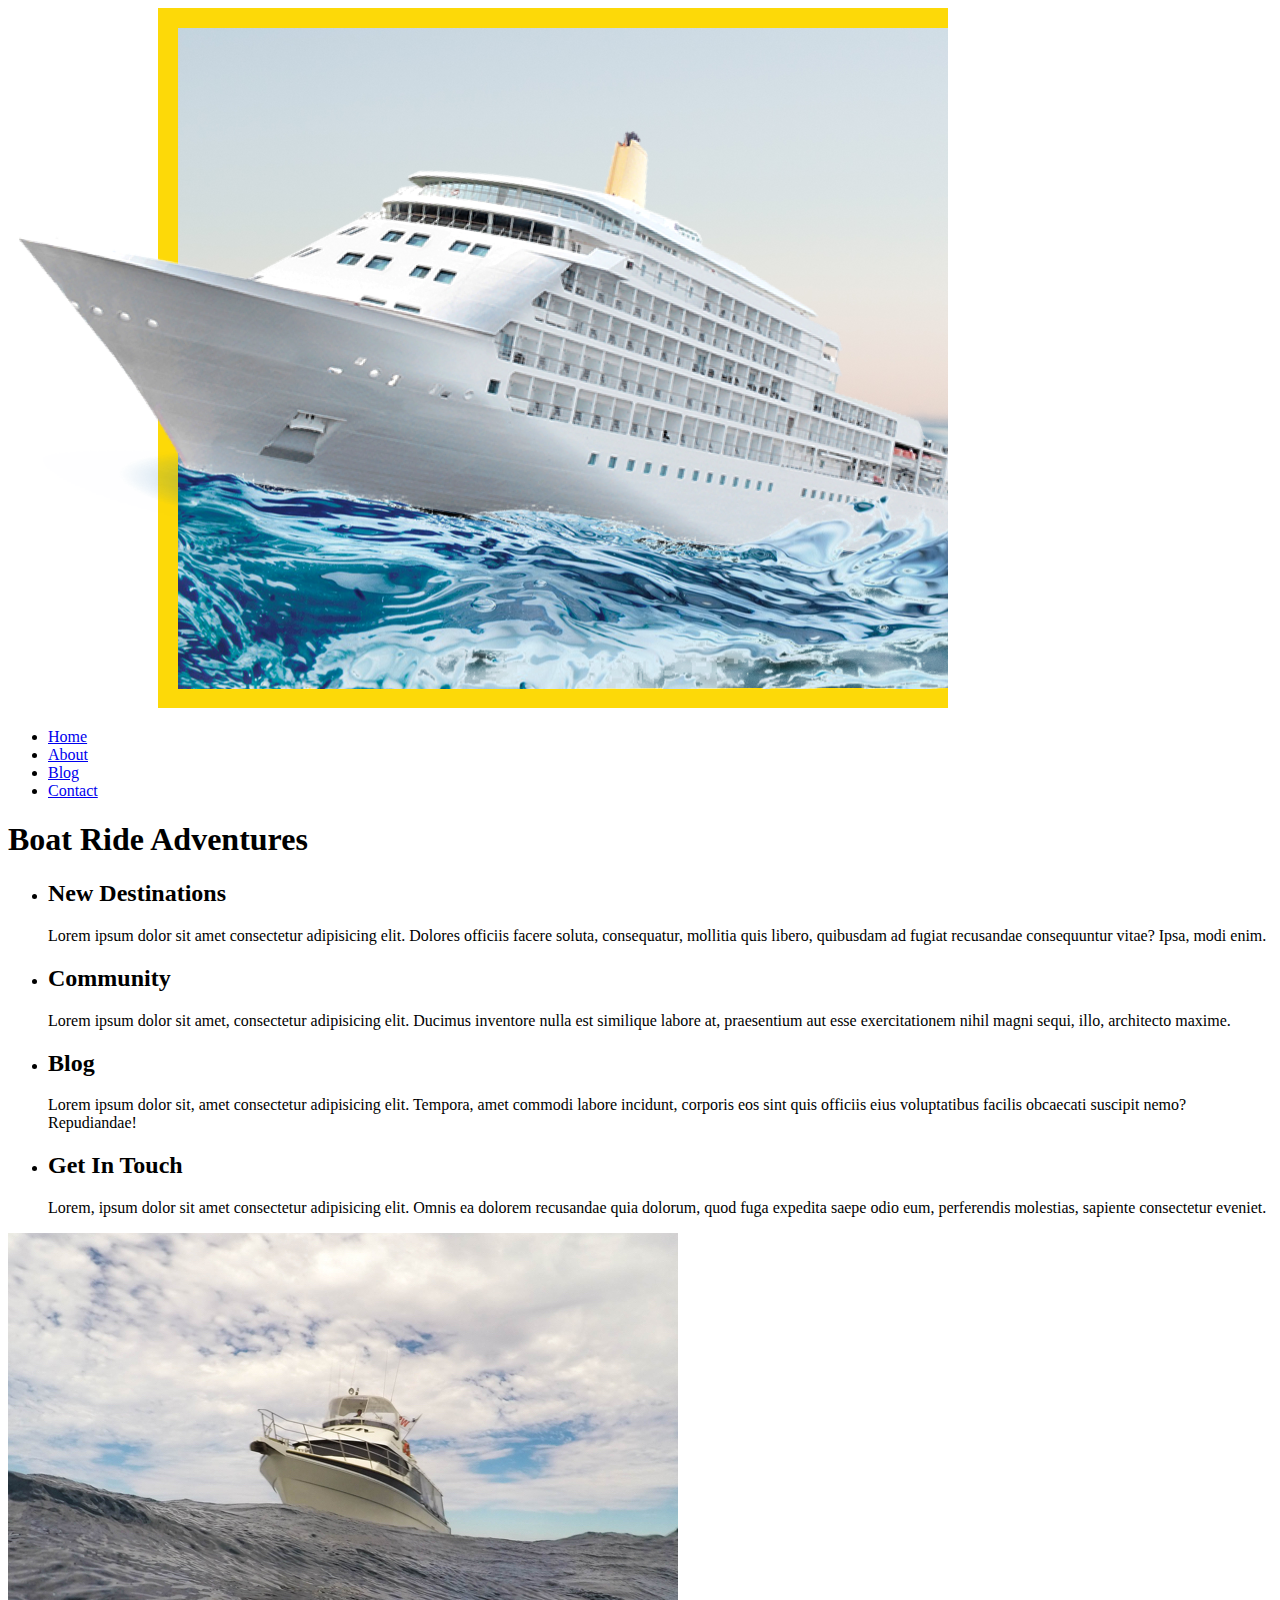
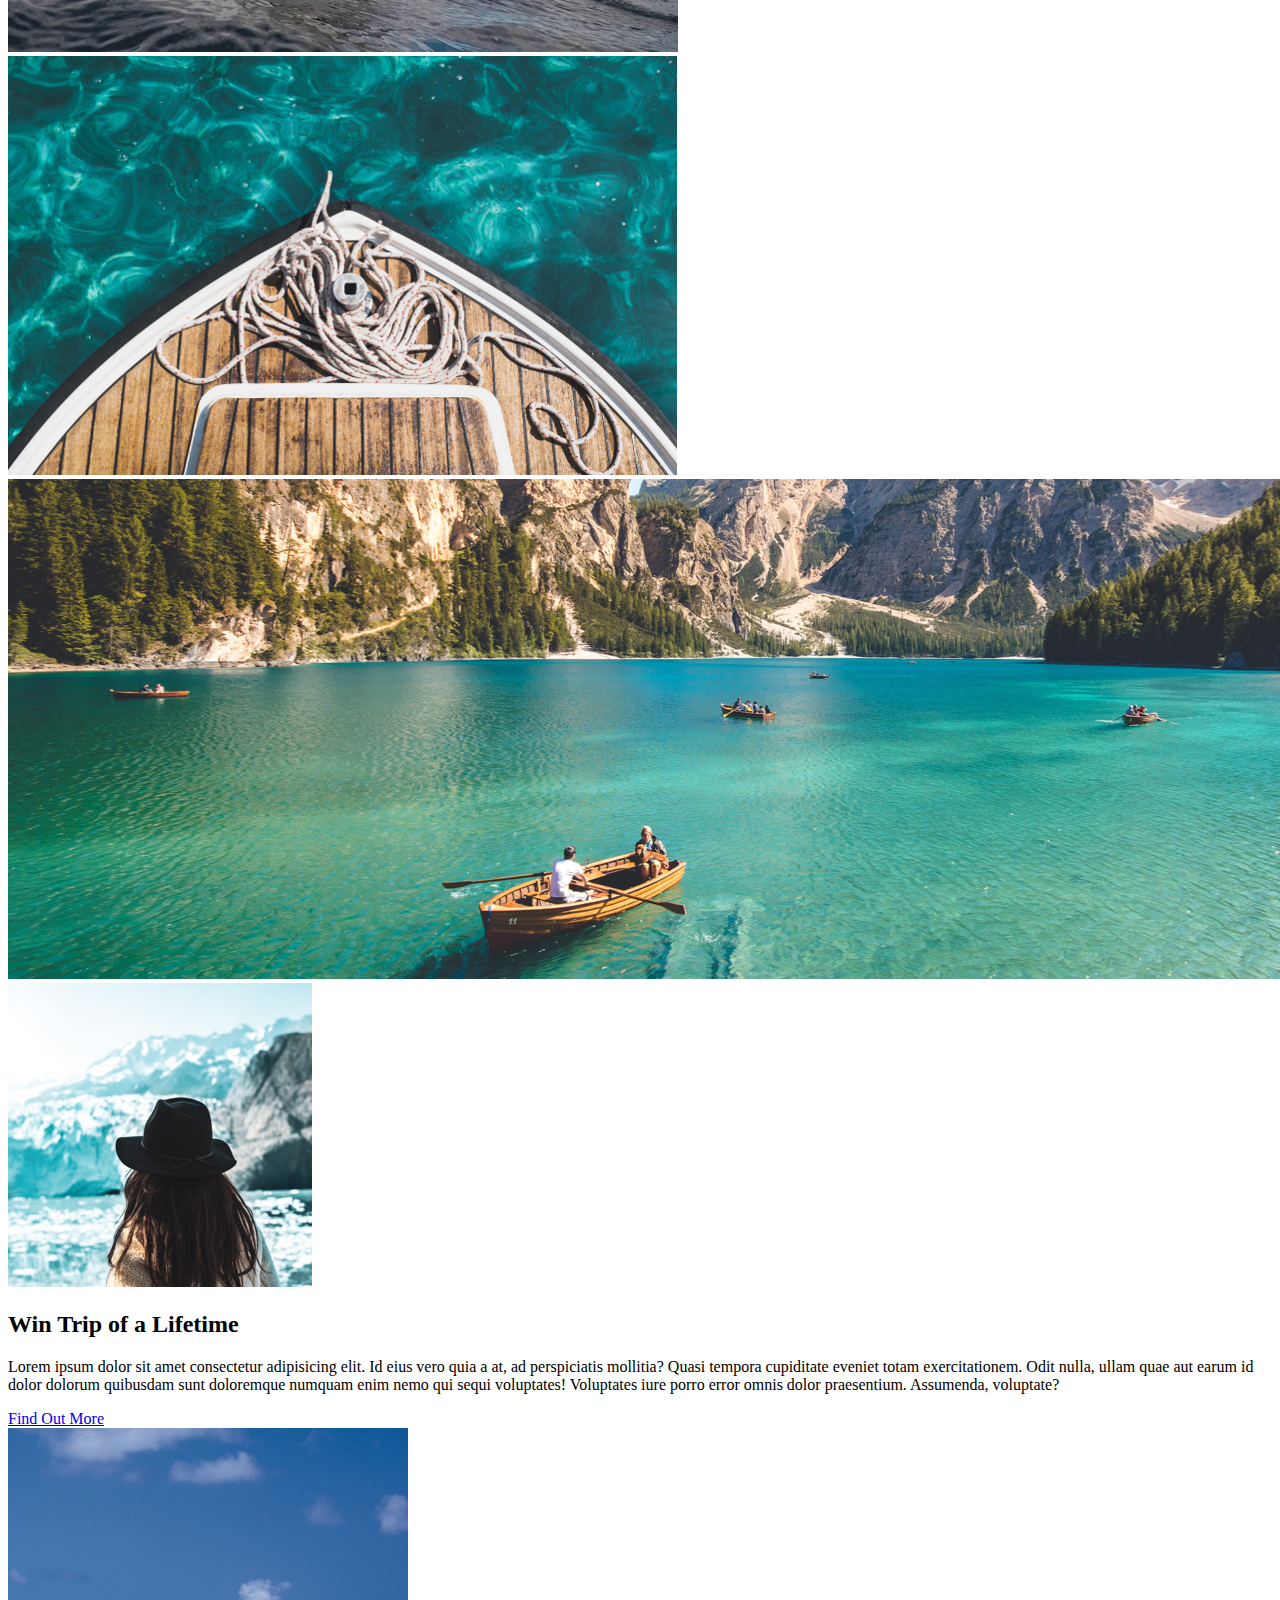
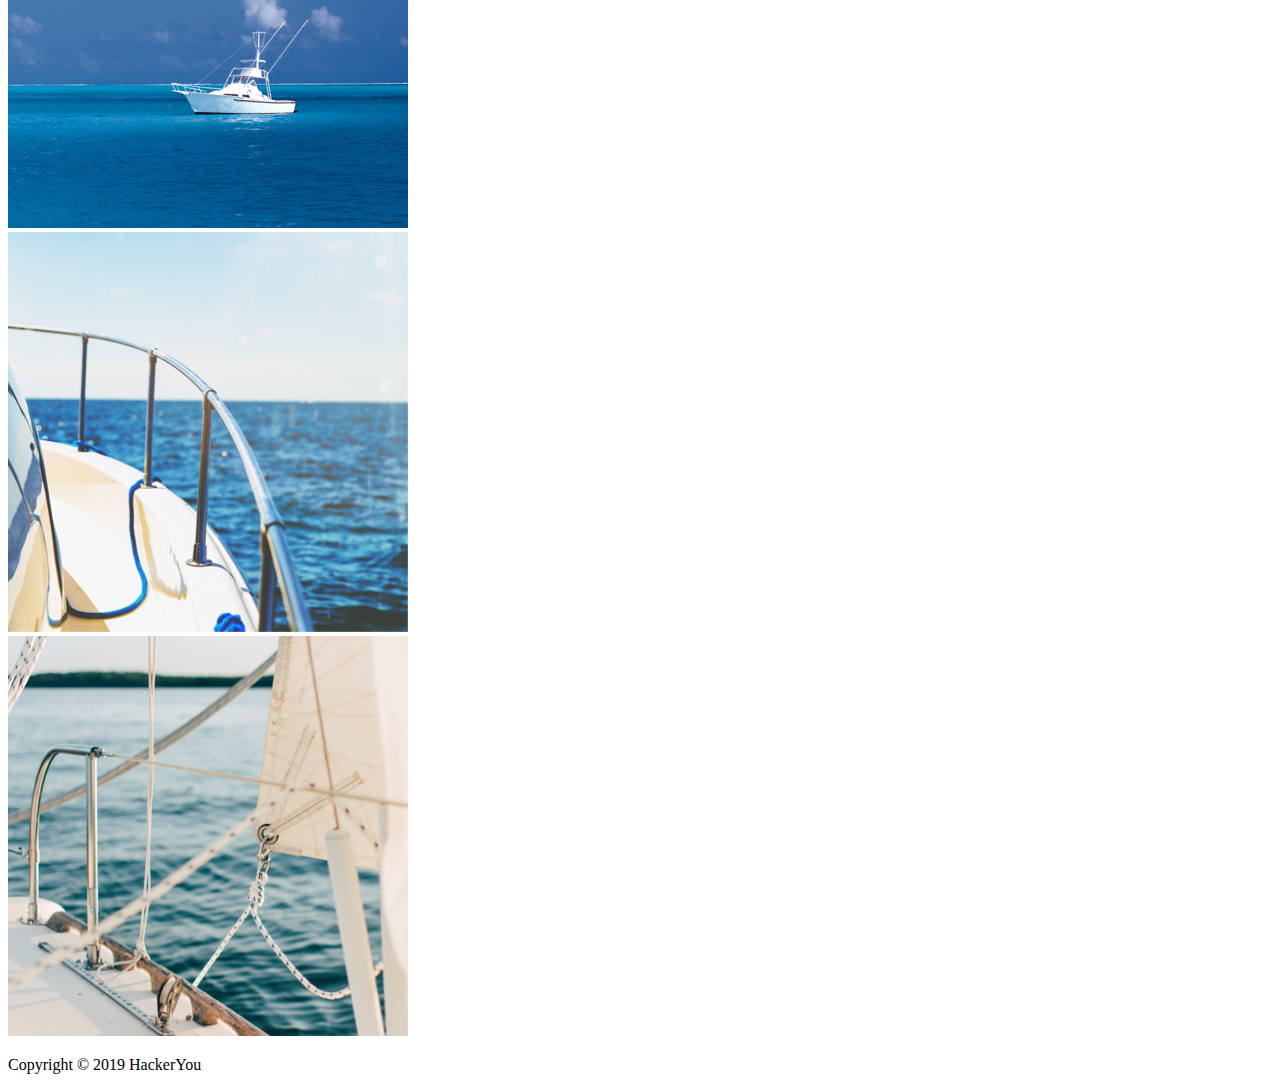
==== index.html @ e3d7a1f0 "HTML complete" ====
<!DOCTYPE html>
<html lang="en">
<head>
    <meta charset="UTF-8">
    <meta name="viewport" content="width=device-width, initial-scale=1.0">
    <meta http-equiv="X-UA-Compatible" content="ie=edge">
    <title>project-2 home</title>
    <link rel="stylesheet" href="styles/styles.css">
</head>
<body>
    <header>
        <div class="titlepic">
            <img src="./Boat-Ride-Adventures-final-assets/home-box-header.png" alt="A cruise ship on choppy water.">
        </div>
        <div class="wrapper">
            <nav>
                <ul>
                    <li><a href="#">Home</a></li>
                    <li><a href="#">About</a></li>
                    <li><a href="#">Blog</a></li>
                    <li><a href="#">Contact</a></li>
                </ul>
            </nav>
            <div class="title">
                <h1>Boat Ride Adventures</h1>
            </div>
        </div>
    </header>

    <section class="main1">
        <div class="wrapper">
            <ul>
                <li>
                    <h2>New Destinations</h2>
                    <p>Lorem ipsum dolor sit amet consectetur adipisicing elit. Dolores officiis facere soluta, consequatur, mollitia quis libero, quibusdam ad fugiat recusandae consequuntur vitae? Ipsa, modi enim.</p>
                </li>
                <li>
                    <h2>Community</h2>
                    <p>Lorem ipsum dolor sit amet, consectetur adipisicing elit. Ducimus inventore nulla est similique labore at, praesentium aut esse exercitationem nihil magni sequi, illo, architecto maxime.</p>
                </li>
                <li>
                    <h2>Blog</h2>
                    <p>Lorem ipsum dolor sit, amet consectetur adipisicing elit. Tempora, amet commodi labore incidunt, corporis eos sint quis officiis eius voluptatibus facilis obcaecati suscipit nemo? Repudiandae!</p>
                </li>
                <li>
                    <h2>Get In Touch</h2>
                    <p>Lorem, ipsum dolor sit amet consectetur adipisicing elit. Omnis ea dolorem recusandae quia dolorum, quod fuga expedita saepe odio eum, perferendis molestias, sapiente consectetur eveniet.</p>
                </li>
            </ul>
        </div>

    </section>

    <section class="main2">
        <div class="main2pic1">
            <img src="./Boat-Ride-Adventures-final-assets/left-image.jpg" alt="A front view of a ship on open water.">
        </div>
        <div class="main2pic2">
            <img src="./Boat-Ride-Adventures-final-assets/right-image.jpg" alt="Bow of a ship on turquoise water.">
        </div>
        <div class="wrapper">
            
        </div>
    </section>    

    <section class="main3">
        <div class="wrapper">      
        </div>
        <div class="main3pic">
            <img src="./Boat-Ride-Adventures-final-assets/banner.jpg" alt="Row boats in a light blue lake.">
        </div>
    </section>

    <section class="main4">
        <div class="wrapper">
            <div class="main4pic">
                <img src="./Boat-Ride-Adventures-final-assets/small-box.jpg" alt="Lady in hat looking out over a lake.">
            </div>
            <div class="main4text">
                <h2>Win Trip of a Lifetime</h2>
                <p>Lorem ipsum dolor sit amet consectetur adipisicing elit. Id eius vero quia a at, ad perspiciatis mollitia? Quasi tempora cupiditate eveniet totam exercitationem. Odit nulla, ullam quae aut earum id dolor dolorum quibusdam sunt doloremque numquam enim nemo qui sequi voluptates! Voluptates iure porro error omnis dolor praesentium. Assumenda, voluptate?</p>
                <a href="#">Find Out More</a>
            </div>
        </div>
    </section>

    <section class="main5">
        <div class="wrapper">
            <div><img src="./Boat-Ride-Adventures-final-assets/gallery-image-1.jpg" alt=""></div>
            <div><img src="./Boat-Ride-Adventures-final-assets/gallery-image-2.jpg" alt=""></div>
            <div><img src="./Boat-Ride-Adventures-final-assets/gallery-image-3.jpg" alt=""></div>
        </div>
    </section>

    <footer>
        <p>Copyright © 2019 HackerYou</p>
    </footer>
</body>
</html>
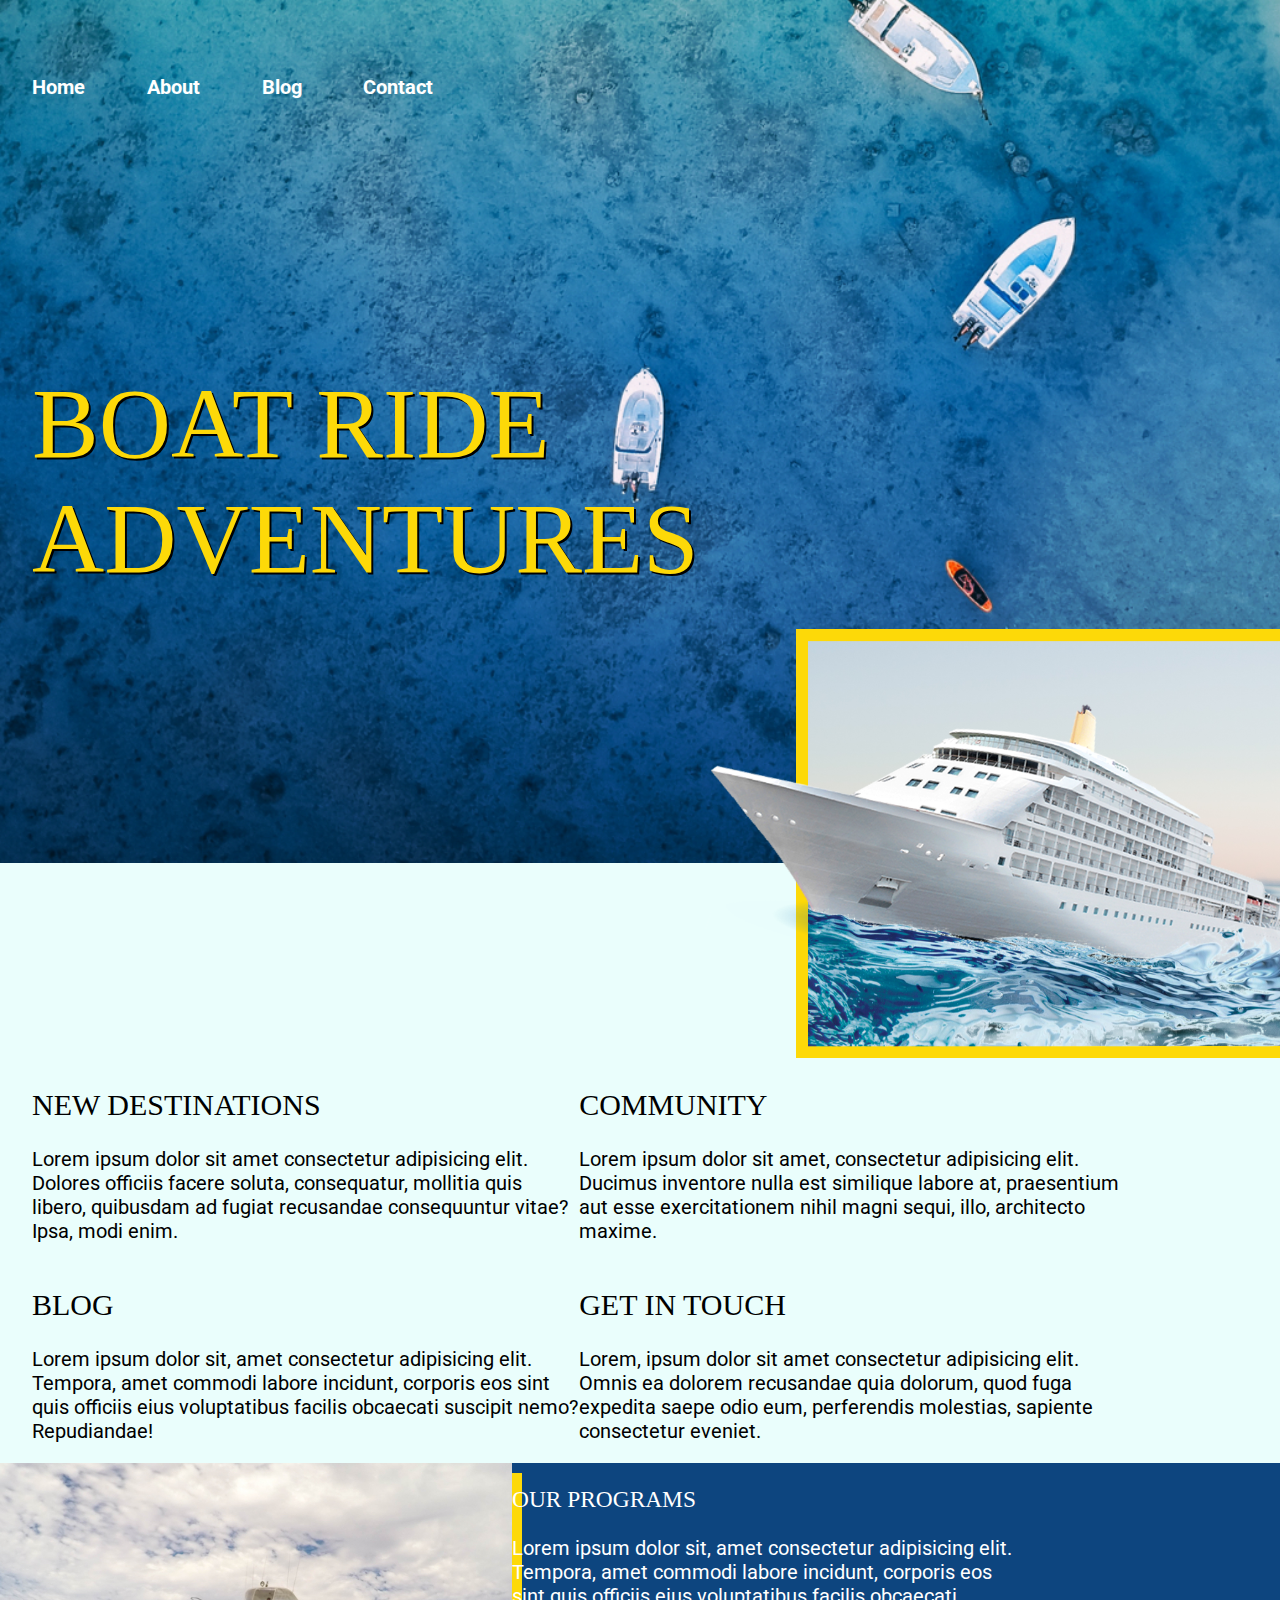
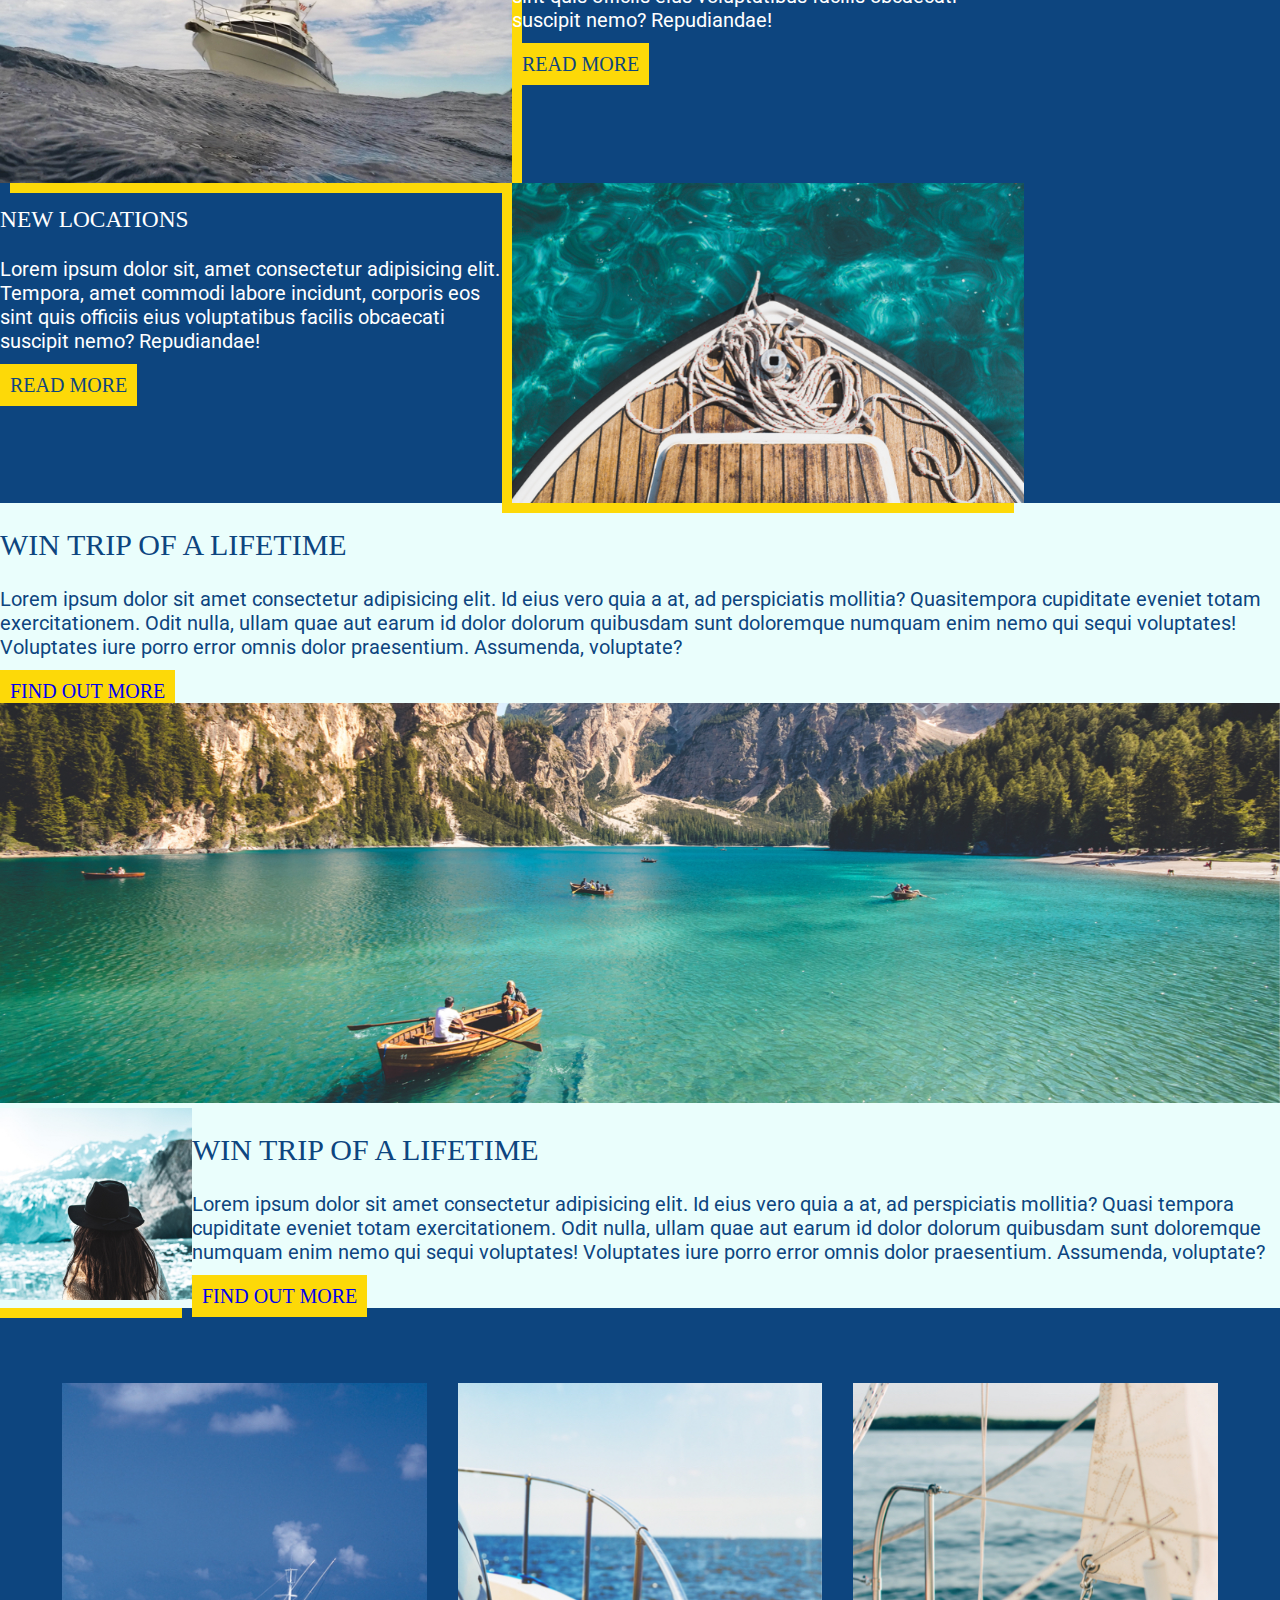
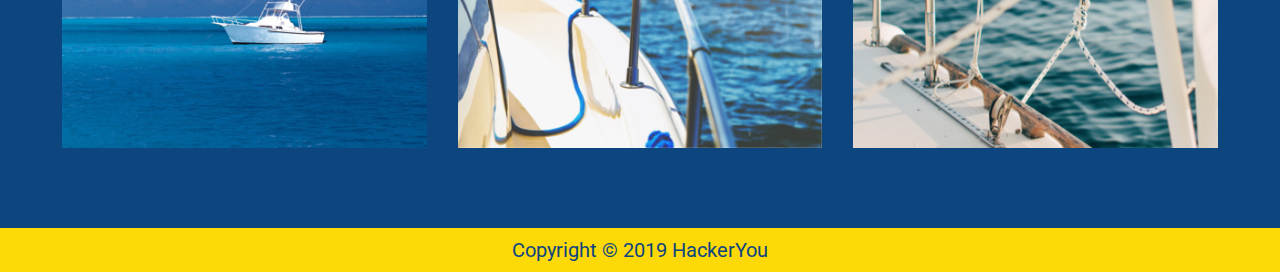
==== commit 3c749b6a: "Home page styled, more to do" ====
--- a/index.html
+++ b/index.html
@@ -4,8 +4,9 @@
     <meta charset="UTF-8">
     <meta name="viewport" content="width=device-width, initial-scale=1.0">
     <meta http-equiv="X-UA-Compatible" content="ie=edge">
+    <link href="https://fonts.googleapis.com/css?family=IM+Fell+English:400i|Roboto:400,700&display=swap" rel="stylesheet">
     <title>project-2 home</title>
-    <link rel="stylesheet" href="styles/styles.css">
+    <link rel="stylesheet" href="styles/style.css">
 </head>
 <body>
     <header>
@@ -30,7 +31,7 @@
     <section class="main1">
         <div class="wrapper">
             <ul>
-                <li>
+                <li class="virendra">
                     <h2>New Destinations</h2>
                     <p>Lorem ipsum dolor sit amet consectetur adipisicing elit. Dolores officiis facere soluta, consequatur, mollitia quis libero, quibusdam ad fugiat recusandae consequuntur vitae? Ipsa, modi enim.</p>
                 </li>
@@ -52,31 +53,47 @@
     </section>
 
     <section class="main2">
-        <div class="main2pic1">
-            <img src="./Boat-Ride-Adventures-final-assets/left-image.jpg" alt="A front view of a ship on open water.">
-        </div>
-        <div class="main2pic2">
-            <img src="./Boat-Ride-Adventures-final-assets/right-image.jpg" alt="Bow of a ship on turquoise water.">
-        </div>
-        <div class="wrapper">
-            
+        <div class="main2flex1">
+            <div class="main2pic1">
+                <img src="./Boat-Ride-Adventures-final-assets/left-image.jpg" alt="A front view of a ship on open water.">
+            </div>
+            <div class="main2text1">
+                <h3>Our Programs</h3>
+                <p>Lorem ipsum dolor sit, amet consectetur adipisicing elit. Tempora, amet commodi labore incidunt, corporis eos
+                sint quis officiis eius voluptatibus facilis obcaecati suscipit nemo? Repudiandae!</p>
+                <a href="#">Read More</a>
+            </div>
+        </div> 
+        <!-- break between the 2 flex boxes in the main2 section -->
+        <div class="main2flex2">
+            <div class="main2text2">
+                <h3>New Locations</h3>
+                <p>Lorem ipsum dolor sit, amet consectetur adipisicing elit. Tempora, amet commodi labore incidunt, corporis eos
+                    sint quis officiis eius voluptatibus facilis obcaecati suscipit nemo? Repudiandae!</p>
+                <a href="#">Read More</a>
+            </div> 
+            <div class="main2pic2">
+                <img src="./Boat-Ride-Adventures-final-assets/right-image.jpg" alt="Bow of a ship on turquoise water.">
+            </div>
         </div>
     </section>    
 
     <section class="main3">
-        <div class="wrapper">      
-        </div>
-        <div class="main3pic">
+            <div class="main3text1">
+                <h2>Win Trip of a Lifetime</h2>
+                <p>Lorem ipsum dolor sit amet consectetur adipisicing elit. Id eius vero quia a at, ad perspiciatis mollitia? Quasitempora cupiditate eveniet totam exercitationem. Odit nulla, ullam quae aut earum id dolor dolorum quibusdam
+                sunt doloremque numquam enim nemo qui sequi voluptates! Voluptates iure porro error omnis dolor praesentium.
+                Assumenda, voluptate?</p>
+                <a href="#">Find Out More</a>
+            </div>
+        <div class="main3pic1">
             <img src="./Boat-Ride-Adventures-final-assets/banner.jpg" alt="Row boats in a light blue lake.">
         </div>
-    </section>
-
-    <section class="main4">
-        <div class="wrapper">
-            <div class="main4pic">
+        <div class="main3combo">
+            <div class="main3pic2">
                 <img src="./Boat-Ride-Adventures-final-assets/small-box.jpg" alt="Lady in hat looking out over a lake.">
             </div>
-            <div class="main4text">
+            <div class="main3text2">
                 <h2>Win Trip of a Lifetime</h2>
                 <p>Lorem ipsum dolor sit amet consectetur adipisicing elit. Id eius vero quia a at, ad perspiciatis mollitia? Quasi tempora cupiditate eveniet totam exercitationem. Odit nulla, ullam quae aut earum id dolor dolorum quibusdam sunt doloremque numquam enim nemo qui sequi voluptates! Voluptates iure porro error omnis dolor praesentium. Assumenda, voluptate?</p>
                 <a href="#">Find Out More</a>
@@ -84,11 +101,11 @@
         </div>
     </section>
 
-    <section class="main5">
-        <div class="wrapper">
-            <div><img src="./Boat-Ride-Adventures-final-assets/gallery-image-1.jpg" alt=""></div>
-            <div><img src="./Boat-Ride-Adventures-final-assets/gallery-image-2.jpg" alt=""></div>
-            <div><img src="./Boat-Ride-Adventures-final-assets/gallery-image-3.jpg" alt=""></div>
+    <section class="main4">
+        <div class="gallery wrapper">
+            <div class="gallerypic1"><img src="./Boat-Ride-Adventures-final-assets/gallery-image-1.jpg" alt=""></div>
+            <div class="gallerypic2"><img src="./Boat-Ride-Adventures-final-assets/gallery-image-2.jpg" alt=""></div>
+            <div class="gallerypic3"><img src="./Boat-Ride-Adventures-final-assets/gallery-image-3.jpg" alt=""></div>
         </div>
     </section>
 
--- a/styles/style.css
+++ b/styles/style.css
@@ -0,0 +1,403 @@
+article, aside, details, figcaption, figure, footer, header, hgroup, nav, section, summary {
+  display: block;
+}
+
+audio, canvas, video {
+  display: inline-block;
+}
+
+audio:not([controls]) {
+  display: none;
+  height: 0;
+}
+
+[hidden] {
+  display: none;
+}
+
+html {
+  font-family: sans-serif;
+  -webkit-text-size-adjust: 100%;
+  -ms-text-size-adjust: 100%;
+}
+
+a:focus {
+  outline: thin dotted;
+}
+
+a:active, a:hover {
+  outline: 0;
+}
+
+h1 {
+  font-size: 2em;
+}
+
+abbr[title] {
+  border-bottom: 1px dotted;
+}
+
+b, strong {
+  font-weight: 700;
+}
+
+dfn {
+  font-style: italic;
+}
+
+mark {
+  background: #ff0;
+  color: #000;
+}
+
+code, kbd, pre, samp {
+  font-family: monospace, serif;
+  font-size: 1em;
+}
+
+pre {
+  white-space: pre-wrap;
+  word-wrap: break-word;
+}
+
+q {
+  quotes: \201C \201D \2018 \2019;
+}
+
+small {
+  font-size: 80%;
+}
+
+sub, sup {
+  font-size: 75%;
+  line-height: 0;
+  position: relative;
+  vertical-align: baseline;
+}
+
+sup {
+  top: -.5em;
+}
+
+sub {
+  bottom: -.25em;
+}
+
+img {
+  border: 0;
+}
+
+svg:not(:root) {
+  overflow: hidden;
+}
+
+fieldset {
+  border: 1px solid silver;
+  margin: 0 2px;
+  padding: .35em .625em .75em;
+}
+
+button, input, select, textarea {
+  font-family: inherit;
+  font-size: 100%;
+  margin: 0;
+}
+
+button, input {
+  line-height: normal;
+}
+
+button, html input[type=button], input[type=reset], input[type=submit] {
+  -webkit-appearance: button;
+  cursor: pointer;
+}
+
+button[disabled], input[disabled] {
+  cursor: default;
+}
+
+input[type=checkbox], input[type=radio] {
+  -webkit-box-sizing: border-box;
+          box-sizing: border-box;
+  padding: 0;
+}
+
+input[type=search] {
+  -webkit-appearance: textfield;
+  -webkit-box-sizing: content-box;
+  box-sizing: content-box;
+}
+
+input[type=search]::-webkit-search-cancel-button, input[type=search]::-webkit-search-decoration {
+  -webkit-appearance: none;
+}
+
+textarea {
+  overflow: auto;
+  vertical-align: top;
+}
+
+table {
+  border-collapse: collapse;
+  border-spacing: 0;
+}
+
+body, figure {
+  margin: 0;
+}
+
+legend, button::-moz-focus-inner, input::-moz-focus-inner {
+  border: 0;
+  padding: 0;
+}
+
+.clearfix:after {
+  visibility: hidden;
+  display: block;
+  font-size: 0;
+  content: '';
+  clear: both;
+  height: 0;
+}
+
+* {
+  -webkit-box-sizing: border-box;
+  box-sizing: border-box;
+}
+
+.visuallyHidden:not(:focus):not(:active) {
+  position: absolute;
+  width: 1px;
+  height: 1px;
+  margin: -1px;
+  border: 0;
+  padding: 0;
+  white-space: nowrap;
+  -webkit-clip-path: inset(100%);
+          clip-path: inset(100%);
+  clip: rect(0 0 0);
+  overflow: hidden;
+}
+
+header {
+  background: url("../Boat-Ride-Adventures-final-assets/home-header.jpg") no-repeat;
+  background-size: cover;
+  position: relative;
+}
+
+img {
+  width: 100%;
+}
+
+.wrapper {
+  margin: 0 auto;
+  max-width: 1280px;
+  width: 95%;
+}
+
+ul {
+  list-style-type: none;
+  margin: 0;
+  padding-left: 0;
+}
+
+nav ul {
+  display: -webkit-box;
+  display: -ms-flexbox;
+  display: flex;
+  width: 33%;
+  -webkit-box-pack: justify;
+      -ms-flex-pack: justify;
+          justify-content: space-between;
+  padding-top: 75px;
+}
+
+nav a {
+  text-decoration: none;
+  color: #ffffff;
+  font-weight: 700;
+}
+
+.titlepic {
+  position: absolute;
+  right: 0;
+  width: 45%;
+  bottom: -200px;
+}
+
+.title {
+  color: #fdd908;
+  text-shadow: 2px 2px black;
+  font-size: 2.5rem;
+  width: 45%;
+  padding: 200px 0;
+}
+
+/*Main Section 1 Styles*/
+.main1 {
+  background: #eafefc;
+}
+
+.main1 ul {
+  display: -webkit-box;
+  display: -ms-flexbox;
+  display: flex;
+  -ms-flex-wrap: wrap;
+      flex-wrap: wrap;
+  padding-top: 200px;
+}
+
+.main1 ul li {
+  width: 45%;
+}
+
+.main1 ul li:nth-of-type(1) {
+  list-style-image: url("https://www.placecage.com/400/300");
+}
+
+.main1 ul li:nth-of-type(2) {
+  list-style-image: url("https://www.placecage.com/400/300");
+}
+
+.main1 ul li:nth-of-type(3) {
+  list-style-image: url("https://www.placecage.com/400/300");
+}
+
+.main1 ul li:nth-of-type(4) {
+  list-style-image: url("https://www.placecage.com/400/300");
+}
+
+/* Main Section 2 Styles */
+.main2 {
+  background: #0d457f;
+  color: white;
+}
+
+.main2flex1 {
+  display: -webkit-box;
+  display: -ms-flexbox;
+  display: flex;
+}
+
+.main2flex2 {
+  display: -webkit-box;
+  display: -ms-flexbox;
+  display: flex;
+}
+
+.main2pic1 {
+  width: 40%;
+  line-height: 0;
+  -webkit-box-shadow: 10px 10px #fdd908;
+          box-shadow: 10px 10px #fdd908;
+}
+
+.main2pic2 {
+  width: 40%;
+  line-height: 0;
+  -webkit-box-shadow: -10px 10px #fdd908;
+          box-shadow: -10px 10px #fdd908;
+}
+
+.main2text1 {
+  width: 40%;
+}
+
+.main2text2 {
+  width: 40%;
+}
+
+.main2text1 a,
+.main2text2 a {
+  text-decoration: none;
+  background: #fdd908;
+  color: #0d457f;
+  padding: 10px;
+  font-family: "IM Fell English", serif;
+  text-transform: uppercase;
+}
+
+/*Main Section 3 Styles*/
+.main3 {
+  background: #eafefc;
+  color: #0d457f;
+  display: -webkit-box;
+  display: -ms-flexbox;
+  display: flex;
+  -ms-flex-wrap: wrap;
+      flex-wrap: wrap;
+}
+
+.main3text1 a,
+.main3text2 a {
+  text-decoration: none;
+  background: #fdd908;
+  padding: 10px;
+  font-family: "IM Fell English", serif;
+  text-transform: uppercase;
+}
+
+.main3pic1 {
+  min-width: 100%;
+}
+
+.main3combo {
+  display: -webkit-box;
+  display: -ms-flexbox;
+  display: flex;
+}
+
+.main3pic2 {
+  width: 20%;
+  min-width: 15%;
+  line-height: 0;
+  -webkit-box-shadow: -10px 10px #fdd908;
+          box-shadow: -10px 10px #fdd908;
+}
+
+/* Main Section 4 Styles */
+.main4 {
+  background: #0d457f;
+}
+
+.gallery {
+  display: -webkit-box;
+  display: -ms-flexbox;
+  display: flex;
+  -webkit-box-pack: space-evenly;
+      -ms-flex-pack: space-evenly;
+          justify-content: space-evenly;
+  padding: 75px 0;
+}
+
+.gallerypic1,
+.gallerypic2,
+.gallerypic3 {
+  width: 30%;
+}
+
+/*Footer Styles*/
+footer {
+  background: #fdd908;
+  color: #0d457f;
+}
+
+footer p {
+  margin: 0;
+  padding: 10px;
+  text-align: center;
+}
+
+html {
+  font-family: "Roboto", sans-serif;
+  font-size: 125%;
+}
+
+h1,
+h2,
+h3,
+h4 {
+  font-family: "IM Fell English", serif;
+  font-weight: 400;
+  text-transform: uppercase;
+}
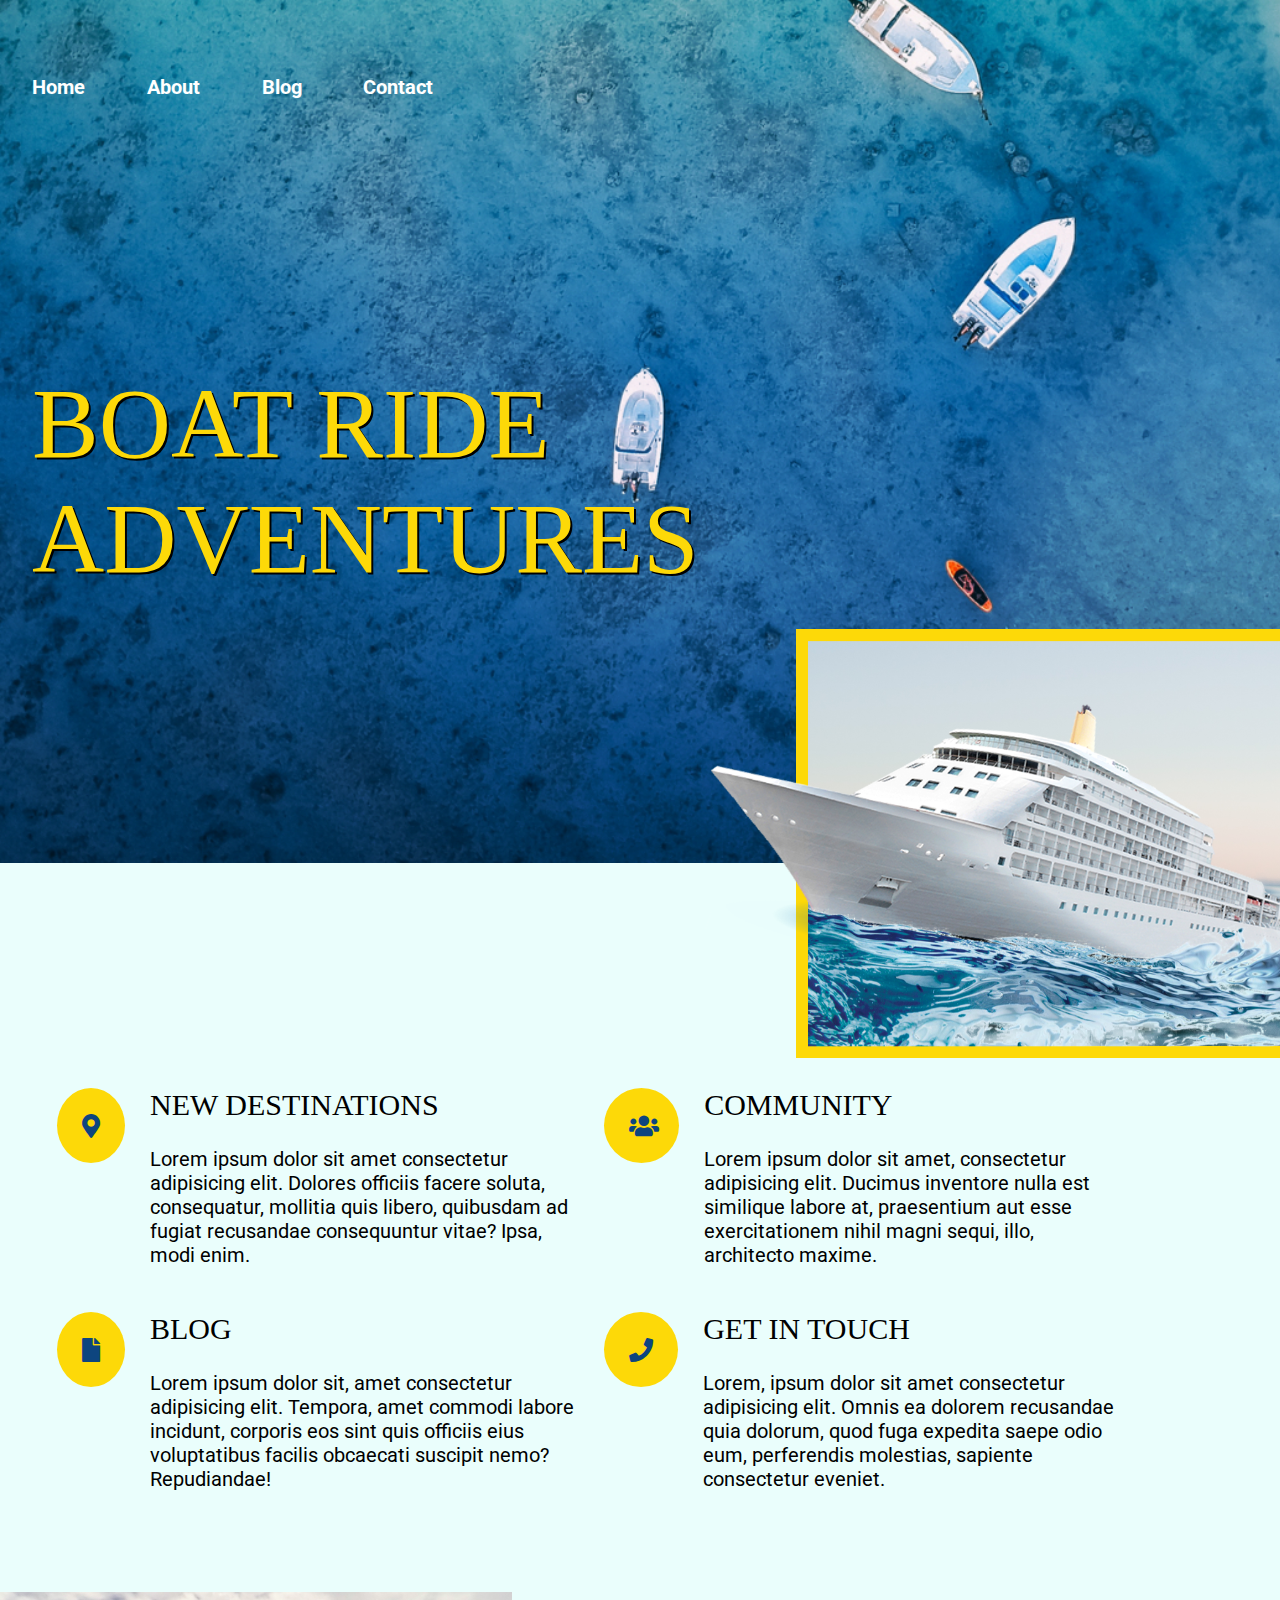
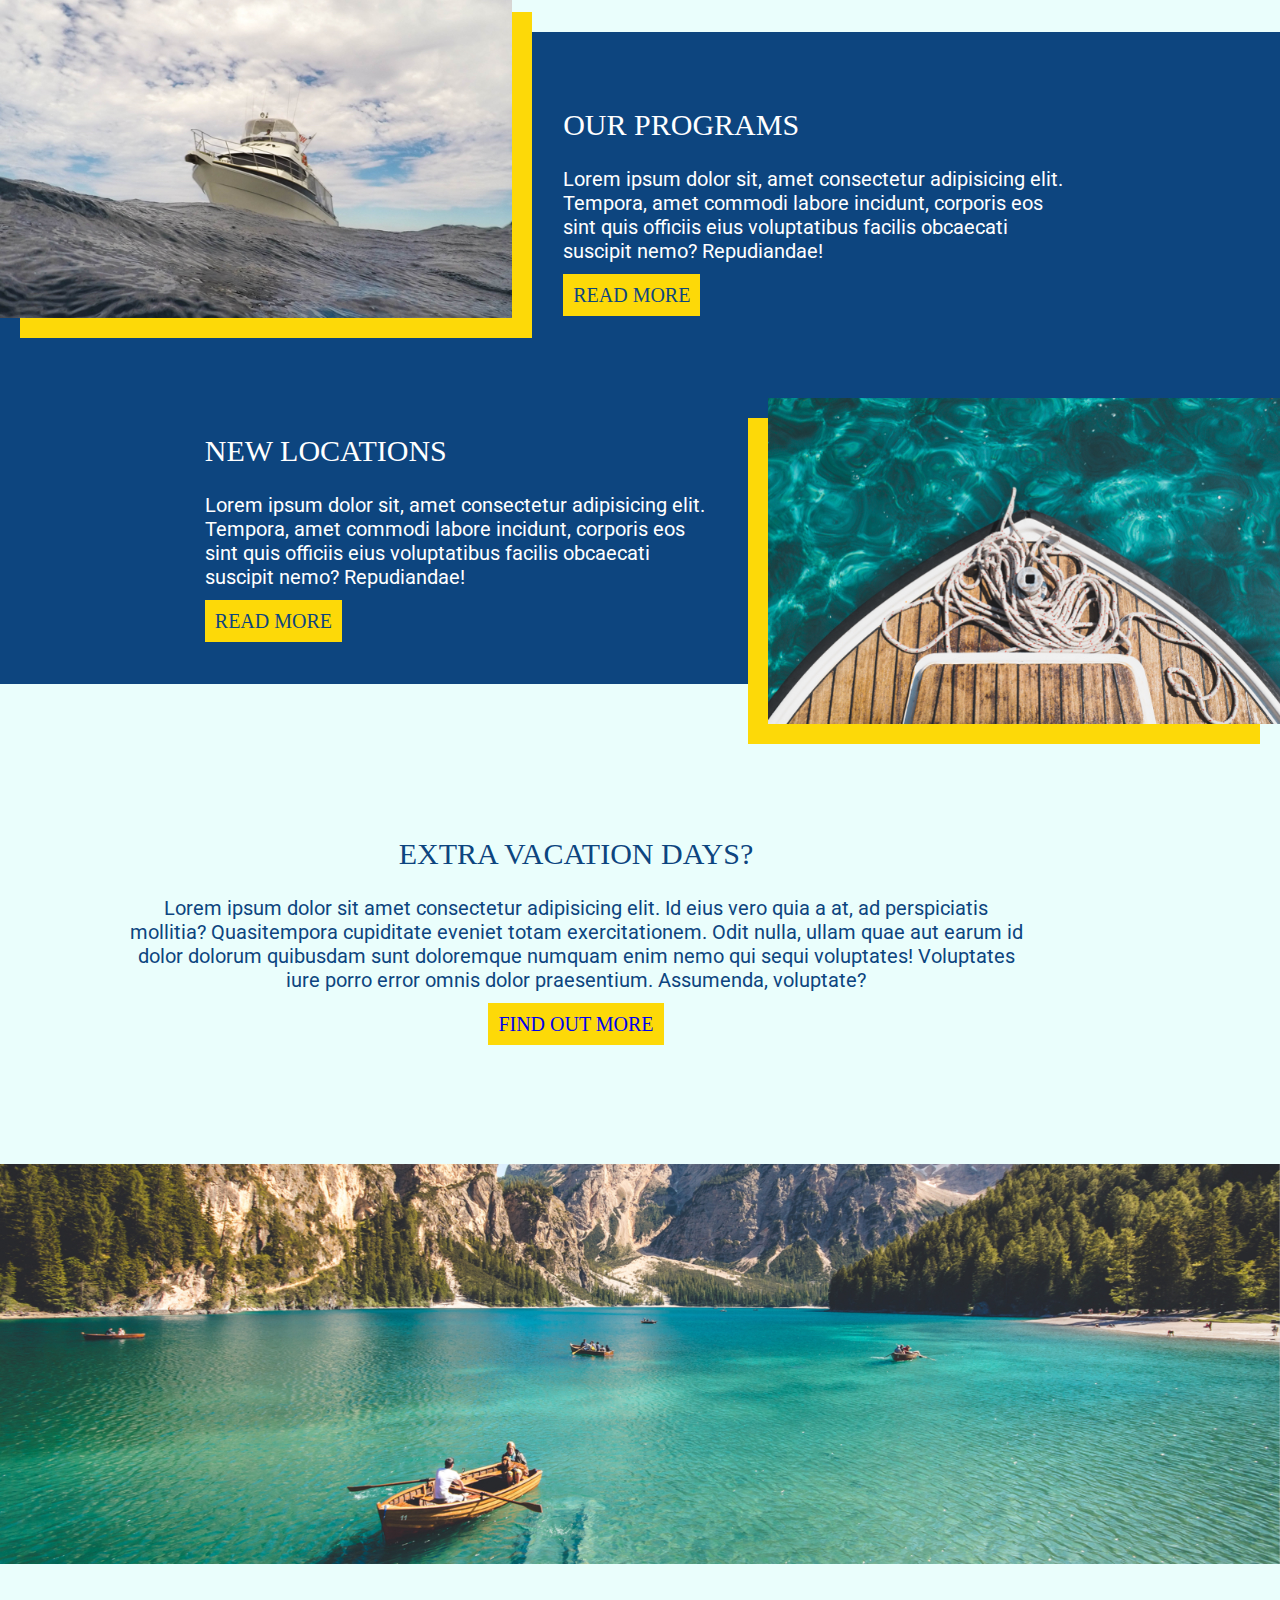
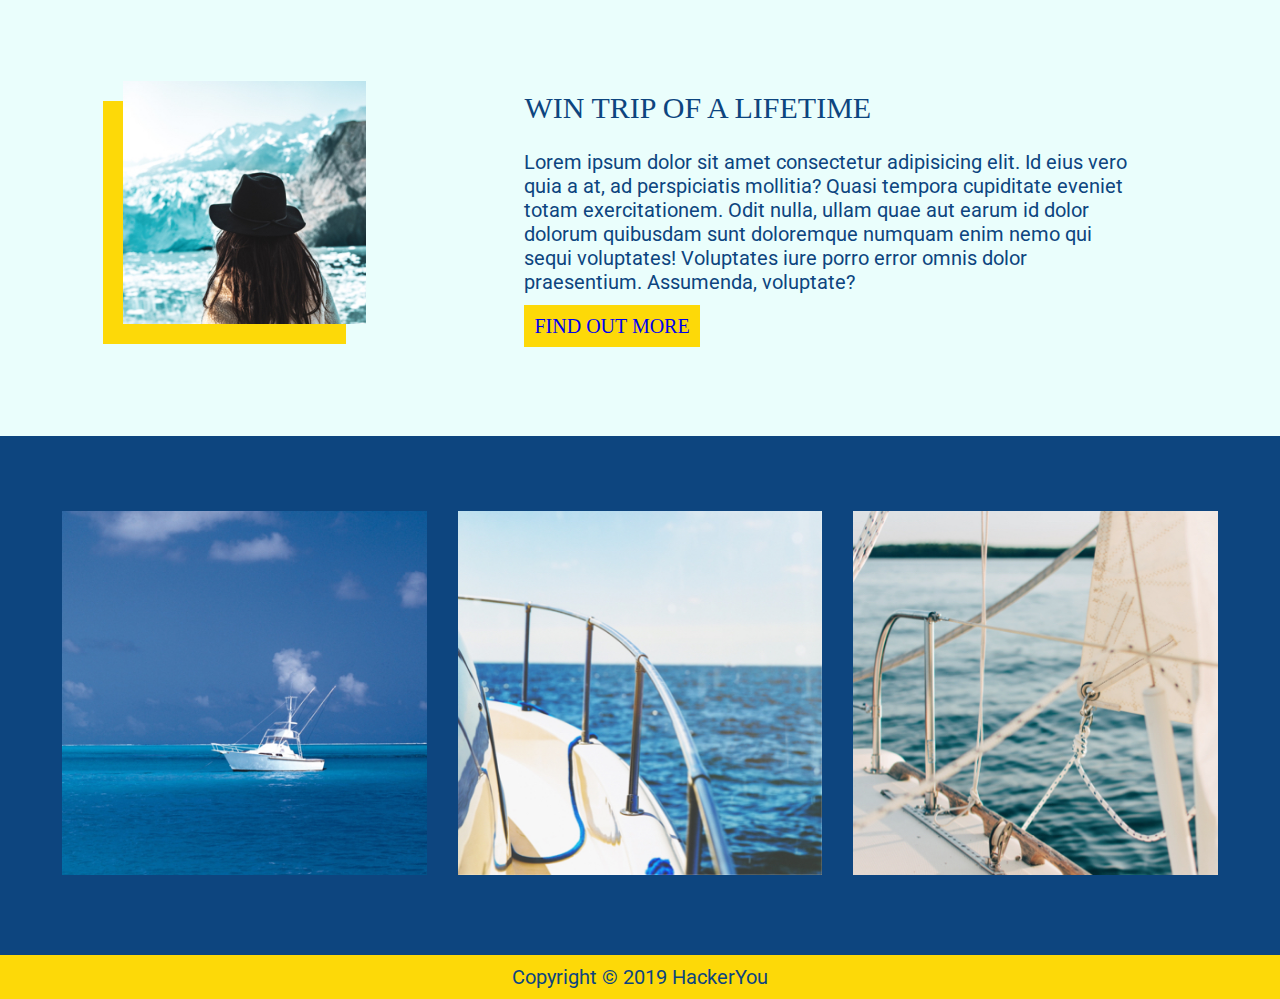
==== commit e16d8a3e: "Desktop and Mobile Styling Complete" ====
--- a/index.html
+++ b/index.html
@@ -5,6 +5,7 @@
     <meta name="viewport" content="width=device-width, initial-scale=1.0">
     <meta http-equiv="X-UA-Compatible" content="ie=edge">
     <link href="https://fonts.googleapis.com/css?family=IM+Fell+English:400i|Roboto:400,700&display=swap" rel="stylesheet">
+    <link rel="stylesheet" href="https://use.fontawesome.com/releases/v5.2.0/css/all.css">
     <title>project-2 home</title>
     <link rel="stylesheet" href="styles/style.css">
 </head>
@@ -14,12 +15,13 @@
             <img src="./Boat-Ride-Adventures-final-assets/home-box-header.png" alt="A cruise ship on choppy water.">
         </div>
         <div class="wrapper">
+            <i class="fas fa-bars hamburger"></i>
             <nav>
                 <ul>
                     <li><a href="#">Home</a></li>
                     <li><a href="#">About</a></li>
-                    <li><a href="#">Blog</a></li>
-                    <li><a href="#">Contact</a></li>
+                    <li><a href="blog.html">Blog</a></li>
+                    <li><a href="contact.html">Contact</a></li>
                 </ul>
             </nav>
             <div class="title">
@@ -31,21 +33,41 @@
     <section class="main1">
         <div class="wrapper">
             <ul>
-                <li class="virendra">
-                    <h2>New Destinations</h2>
-                    <p>Lorem ipsum dolor sit amet consectetur adipisicing elit. Dolores officiis facere soluta, consequatur, mollitia quis libero, quibusdam ad fugiat recusandae consequuntur vitae? Ipsa, modi enim.</p>
+                <li>
+                    <div class="icon1">
+                        <i class="fas fa-map-marker-alt"></i>
+                    </div>
+                    <div>
+                        <h2>New Destinations</h2>
+                        <p>Lorem ipsum dolor sit amet consectetur adipisicing elit. Dolores officiis facere soluta, consequatur, mollitia quis libero, quibusdam ad fugiat recusandae consequuntur vitae? Ipsa, modi enim.</p>
+                    </div>
                 </li>
                 <li>
-                    <h2>Community</h2>
-                    <p>Lorem ipsum dolor sit amet, consectetur adipisicing elit. Ducimus inventore nulla est similique labore at, praesentium aut esse exercitationem nihil magni sequi, illo, architecto maxime.</p>
+                    <div class="icon2">
+                        <i class="fas fa-users"></i>
+                    </div>
+                    <div>
+                        <h2>Community</h2>
+                        <p>Lorem ipsum dolor sit amet, consectetur adipisicing elit. Ducimus inventore nulla est similique labore at, praesentium aut esse exercitationem nihil magni sequi, illo, architecto maxime.</p>
+                    </div>
                 </li>
                 <li>
-                    <h2>Blog</h2>
-                    <p>Lorem ipsum dolor sit, amet consectetur adipisicing elit. Tempora, amet commodi labore incidunt, corporis eos sint quis officiis eius voluptatibus facilis obcaecati suscipit nemo? Repudiandae!</p>
+                    <div class="icon3">
+                        <i class="fas fa-file"></i>
+                    </div>
+                    <div>
+                        <h2>Blog</h2>
+                        <p>Lorem ipsum dolor sit, amet consectetur adipisicing elit. Tempora, amet commodi labore incidunt, corporis eos sint quis officiis eius voluptatibus facilis obcaecati suscipit nemo? Repudiandae!</p>
+                    </div>
                 </li>
                 <li>
-                    <h2>Get In Touch</h2>
-                    <p>Lorem, ipsum dolor sit amet consectetur adipisicing elit. Omnis ea dolorem recusandae quia dolorum, quod fuga expedita saepe odio eum, perferendis molestias, sapiente consectetur eveniet.</p>
+                    <div class="icon4">
+                        <i class="fas fa-phone"></i>
+                    </div>
+                    <div>
+                        <h2>Get In Touch</h2>
+                        <p>Lorem, ipsum dolor sit amet consectetur adipisicing elit. Omnis ea dolorem recusandae quia dolorum, quod fuga expedita saepe odio eum, perferendis molestias, sapiente consectetur eveniet.</p>
+                    </div>
                 </li>
             </ul>
         </div>
@@ -58,7 +80,7 @@
                 <img src="./Boat-Ride-Adventures-final-assets/left-image.jpg" alt="A front view of a ship on open water.">
             </div>
             <div class="main2text1">
-                <h3>Our Programs</h3>
+                <h2>Our Programs</h2>
                 <p>Lorem ipsum dolor sit, amet consectetur adipisicing elit. Tempora, amet commodi labore incidunt, corporis eos
                 sint quis officiis eius voluptatibus facilis obcaecati suscipit nemo? Repudiandae!</p>
                 <a href="#">Read More</a>
@@ -67,7 +89,7 @@
         <!-- break between the 2 flex boxes in the main2 section -->
         <div class="main2flex2">
             <div class="main2text2">
-                <h3>New Locations</h3>
+                <h2>New Locations</h2>
                 <p>Lorem ipsum dolor sit, amet consectetur adipisicing elit. Tempora, amet commodi labore incidunt, corporis eos
                     sint quis officiis eius voluptatibus facilis obcaecati suscipit nemo? Repudiandae!</p>
                 <a href="#">Read More</a>
@@ -80,7 +102,7 @@
 
     <section class="main3">
             <div class="main3text1">
-                <h2>Win Trip of a Lifetime</h2>
+                <h2>Extra Vacation Days?</h2>
                 <p>Lorem ipsum dolor sit amet consectetur adipisicing elit. Id eius vero quia a at, ad perspiciatis mollitia? Quasitempora cupiditate eveniet totam exercitationem. Odit nulla, ullam quae aut earum id dolor dolorum quibusdam
                 sunt doloremque numquam enim nemo qui sequi voluptates! Voluptates iure porro error omnis dolor praesentium.
                 Assumenda, voluptate?</p>
@@ -89,7 +111,7 @@
         <div class="main3pic1">
             <img src="./Boat-Ride-Adventures-final-assets/banner.jpg" alt="Row boats in a light blue lake.">
         </div>
-        <div class="main3combo">
+        <div class="main3combo wrapper">
             <div class="main3pic2">
                 <img src="./Boat-Ride-Adventures-final-assets/small-box.jpg" alt="Lady in hat looking out over a lake.">
             </div>
--- a/styles/style.css
+++ b/styles/style.css
@@ -218,6 +218,16 @@
   font-weight: 700;
 }
 
+nav a:hover {
+  border-bottom: 2px solid #fdd908;
+}
+
+.hamburger {
+  position: absolute;
+  top: -1000px;
+  font-size: 3rem;
+}
+
 .titlepic {
   position: absolute;
   right: 0;
@@ -233,6 +243,27 @@
   padding: 200px 0;
 }
 
+@media (max-width: 900px) {
+  .wrapper {
+    margin: 0;
+    width: 100%;
+  }
+  .title {
+    font-size: 1.10rem;
+  }
+  .titlepic {
+    width: 70%;
+  }
+  header nav {
+    visibility: hidden;
+  }
+  .hamburger {
+    top: 40px;
+    right: 60px;
+    color: #ffffff;
+  }
+}
+
 /*Main Section 1 Styles*/
 .main1 {
   background: #eafefc;
@@ -249,22 +280,28 @@
 
 .main1 ul li {
   width: 45%;
-}
-
-.main1 ul li:nth-of-type(1) {
-  list-style-image: url("https://www.placecage.com/400/300");
-}
-
-.main1 ul li:nth-of-type(2) {
-  list-style-image: url("https://www.placecage.com/400/300");
-}
-
-.main1 ul li:nth-of-type(3) {
-  list-style-image: url("https://www.placecage.com/400/300");
+  min-width: 350px;
+  display: -webkit-box;
+  display: -ms-flexbox;
+  display: flex;
+}
+
+.main1 .icon1,
+.main1 .icon2,
+.main1 .icon3,
+.main1 .icon4 {
+  background: #fdd908;
+  color: #0d457f;
+  font-size: 1.2rem;
+  padding: 25px;
+  margin: 25px;
+  border-radius: 50%;
+  width: 75px;
+  max-height: 75px;
 }
 
 .main1 ul li:nth-of-type(4) {
-  list-style-image: url("https://www.placecage.com/400/300");
+  margin-bottom: 10%;
 }
 
 /* Main Section 2 Styles */
@@ -277,34 +314,56 @@
   display: -webkit-box;
   display: -ms-flexbox;
   display: flex;
+  -ms-flex-wrap: wrap;
+      flex-wrap: wrap;
 }
 
 .main2flex2 {
   display: -webkit-box;
   display: -ms-flexbox;
   display: flex;
+  -webkit-box-pack: end;
+      -ms-flex-pack: end;
+          justify-content: flex-end;
+  -ms-flex-wrap: wrap;
+      flex-wrap: wrap;
 }
 
 .main2pic1 {
   width: 40%;
+  min-width: 320px;
   line-height: 0;
-  -webkit-box-shadow: 10px 10px #fdd908;
-          box-shadow: 10px 10px #fdd908;
+  -webkit-box-shadow: 1rem 1rem #fdd908;
+          box-shadow: 1rem 1rem #fdd908;
+  position: relative;
+  top: -40px;
 }
 
 .main2pic2 {
   width: 40%;
+  min-width: 320px;
   line-height: 0;
-  -webkit-box-shadow: -10px 10px #fdd908;
-          box-shadow: -10px 10px #fdd908;
+  -webkit-box-shadow: -1rem 1rem #fdd908;
+          box-shadow: -1rem 1rem #fdd908;
+  position: relative;
+  bottom: -40px;
+}
+
+.main2pic1 img,
+.main2pic2 img {
+  height: 100%;
 }
 
 .main2text1 {
   width: 40%;
+  min-width: 320px;
+  margin: 4%;
 }
 
 .main2text2 {
   width: 40%;
+  min-width: 320px;
+  margin: 4%;
 }
 
 .main2text1 a,
@@ -328,6 +387,12 @@
       flex-wrap: wrap;
 }
 
+.main3text1 {
+  width: 70%;
+  margin: 10%;
+  text-align: center;
+}
+
 .main3text1 a,
 .main3text2 a {
   text-decoration: none;
@@ -345,14 +410,27 @@
   display: -webkit-box;
   display: -ms-flexbox;
   display: flex;
+  -ms-flex-wrap: wrap;
+      flex-wrap: wrap;
+  -webkit-box-align: center;
+      -ms-flex-align: center;
+          align-items: center;
+  -ms-flex-pack: distribute;
+      justify-content: space-around;
+}
+
+.main3text2 {
+  width: 50%;
+  margin: 8% 4% 8% 0;
 }
 
 .main3pic2 {
   width: 20%;
-  min-width: 15%;
+  min-width: 150px;
   line-height: 0;
-  -webkit-box-shadow: -10px 10px #fdd908;
-          box-shadow: -10px 10px #fdd908;
+  margin: 2%;
+  -webkit-box-shadow: -1rem 1rem #fdd908;
+          box-shadow: -1rem 1rem #fdd908;
 }
 
 /* Main Section 4 Styles */
@@ -386,6 +464,371 @@
   margin: 0;
   padding: 10px;
   text-align: center;
+}
+
+@media (max-width: 600px) {
+  .main3text2 {
+    width: 100%;
+    text-align: center;
+  }
+}
+
+@media (max-width: 400px) {
+  .main1 p,
+  .main2 p,
+  .main3 p,
+  .main4 p {
+    font-size: 0.75rem;
+    min-width: 250px;
+  }
+  .icon1,
+  .icon2,
+  .icon3,
+  .icon4 {
+    display: none;
+  }
+  .main1 {
+    text-align: center;
+  }
+  .main1 ul li p {
+    width: 100%;
+    max-width: 250px;
+  }
+  .main2text1 {
+    width: 40%;
+    min-width: 250px;
+    max-width: 250px;
+    margin: 4%;
+  }
+  .main2text2 {
+    width: 40%;
+    min-width: 250px;
+    max-width: 250px;
+    margin: 4%;
+  }
+}
+
+/* Header Styles*/
+.bloghead {
+  background: url("../Boat-Ride-Adventures-final-assets/blog-header.jpg") no-repeat;
+  background-size: cover;
+}
+
+.bloghead h1 {
+  color: #ffffff;
+}
+
+/*Blog Styles*/
+main {
+  background: #eafefc;
+}
+
+.blogpost {
+  display: -webkit-box;
+  display: -ms-flexbox;
+  display: flex;
+  -webkit-box-orient: horizontal;
+  -webkit-box-direction: normal;
+      -ms-flex-direction: row;
+          flex-direction: row;
+}
+
+.maincontainer {
+  width: 70%;
+  color: #0d457f;
+}
+
+aside {
+  width: 30%;
+  max-width: 375px;
+  display: inline-block;
+  margin: 4%;
+  position: relative;
+}
+
+.asidepic {
+  position: absolute;
+  top: -20px;
+  right: 40px;
+}
+
+.asideflex {
+  display: -webkit-box;
+  display: -ms-flexbox;
+  display: flex;
+  -webkit-box-orient: vertical;
+  -webkit-box-direction: normal;
+      -ms-flex-direction: column;
+          flex-direction: column;
+  padding-top: 300px;
+  padding-left: 30px;
+  padding-right: 30px;
+  background: #0d457f;
+  width: 75%;
+  margin-left: 25%;
+}
+
+.asiderecent ul {
+  list-style-type: disc;
+}
+
+.asiderecent ul li {
+  color: #ffffff;
+}
+
+.asidemission h4,
+.asiderecent h4 {
+  color: #fdd908;
+}
+
+.asidemission p,
+.asiderecent p {
+  color: #ffffff;
+}
+
+figure {
+  border-left: 4px solid #fdd908;
+  border-bottom: 4px solid #fdd908;
+}
+
+.figurepic {
+  position: relative;
+  top: -150px;
+  line-height: 0;
+  -webkit-box-shadow: -15px 15px #fdd908;
+          box-shadow: -15px 15px #fdd908;
+  margin-left: 15px;
+}
+
+.blogcontainer {
+  position: relative;
+  top: -125px;
+}
+
+.textcontainer p:first-child {
+  font-weight: 700;
+}
+
+.comment1 {
+  display: -webkit-box;
+  display: -ms-flexbox;
+  display: flex;
+}
+
+.comment2 {
+  display: -webkit-box;
+  display: -ms-flexbox;
+  display: flex;
+}
+
+.comment1pic,
+.comment2pic {
+  width: 10%;
+  min-width: 10%;
+  line-height: 0;
+  margin: 2%;
+}
+
+textarea {
+  background: #eafefc;
+  width: 100%;
+  border: 2px solid #fdd908;
+  color: #0d457f;
+}
+
+[type="submit"] {
+  width: 100%;
+  background: #0d457f;
+  color: #fdd908;
+  margin: 5% 0;
+  padding: 10px;
+  font-family: "IM Fell English", serif;
+  text-transform: uppercase;
+}
+
+[name="name"],
+[name="email"] {
+  background: #eafefc;
+  border-top: 0;
+  border-left: 0;
+  border-right: 0;
+  border-bottom: 2px solid #fdd908;
+  width: 47%;
+  margin: 5% 0;
+  color: #0d457f;
+}
+
+[name="name"] {
+  margin-right: 5%;
+}
+
+@media (max-width: 900px) {
+  .blogpost {
+    -webkit-box-orient: vertical;
+    -webkit-box-direction: normal;
+        -ms-flex-direction: column;
+            flex-direction: column;
+    -webkit-box-pack: center;
+        -ms-flex-pack: center;
+            justify-content: center;
+    -webkit-box-align: center;
+        -ms-flex-align: center;
+            align-items: center;
+  }
+  aside {
+    width: 100%;
+    padding-bottom: 0;
+    margin-bottom: 0;
+  }
+  .asideflex {
+    display: -webkit-box;
+    display: -ms-flexbox;
+    display: flex;
+    -webkit-box-orient: vertical;
+    -webkit-box-direction: normal;
+        -ms-flex-direction: column;
+            flex-direction: column;
+    padding-top: 300px;
+    padding-bottom: 50px;
+    padding-left: 30px;
+    padding-right: 30px;
+    background: #0d457f;
+  }
+  .blogcontainer {
+    top: -20px;
+  }
+  .figurepic {
+    top: -20px;
+  }
+  .asidepic {
+    top: -50px;
+    right: 20px;
+  }
+}
+
+/* Header Styles*/
+.contacthead {
+  background: url("../Boat-Ride-Adventures-final-assets/contact-header.jpg") no-repeat;
+  background-size: cover;
+}
+
+.contacthead h1 {
+  color: #ffffff;
+}
+
+.contacthead .title {
+  width: 70%;
+}
+
+.contactmain {
+  background: #eafefc;
+}
+
+.contactcontainer {
+  display: -webkit-box;
+  display: -ms-flexbox;
+  display: flex;
+  -webkit-box-orient: horizontal;
+  -webkit-box-direction: reverse;
+      -ms-flex-direction: row-reverse;
+          flex-direction: row-reverse;
+}
+
+.contactform {
+  width: 70%;
+  background: #0d457f;
+  margin: 5%;
+  padding: 40px 40px 10px 40px;
+  position: relative;
+  top: -150px;
+  -webkit-box-shadow: 15px 15px #fdd908;
+          box-shadow: 15px 15px #fdd908;
+}
+
+.contactinfo {
+  width: 30%;
+}
+
+.contactform textarea {
+  background: #0d457f;
+  width: 100%;
+  border: 2px solid #fdd908;
+  color: #ffffff;
+}
+
+.contactform [type="submit"] {
+  width: 100%;
+  background: #fdd908;
+  color: #0d457f;
+  margin: 5% 0;
+  padding: 10px;
+  font-family: "IM Fell English", serif;
+  text-transform: uppercase;
+}
+
+.contactform [name="name"],
+.contactform [name="email"] {
+  background: #0d457f;
+  color: #ffffff;
+  border-top: 0;
+  border-left: 0;
+  border-right: 0;
+  border-bottom: 2px solid #fdd908;
+  width: 47%;
+  margin: 5% 0;
+}
+
+.contactform [name="name"] {
+  margin-right: 5%;
+}
+
+.icons ul {
+  display: -webkit-box;
+  display: -ms-flexbox;
+  display: flex;
+  margin-top: 100px;
+  width: 40%;
+  -webkit-box-pack: justify;
+      -ms-flex-pack: justify;
+          justify-content: space-between;
+}
+
+.icons ul li {
+  min-width: 30px;
+}
+
+.contactinfo {
+  color: #0d457f;
+}
+
+.address p {
+  margin: 0;
+}
+
+@media (max-width: 600px) {
+  .contactcontainer {
+    -webkit-box-orient: vertical;
+    -webkit-box-direction: normal;
+        -ms-flex-direction: column;
+            flex-direction: column;
+    -webkit-box-align: center;
+        -ms-flex-align: center;
+            align-items: center;
+  }
+  .contactform {
+    top: 50px;
+  }
+  .contactinfo {
+    width: 50%;
+    margin-bottom: 50px;
+  }
+  form {
+    font-size: 0.75rem;
+  }
+  .contactform [name="name"],
+  .contactform [name="email"] {
+    width: 100%;
+  }
 }
 
 html {
